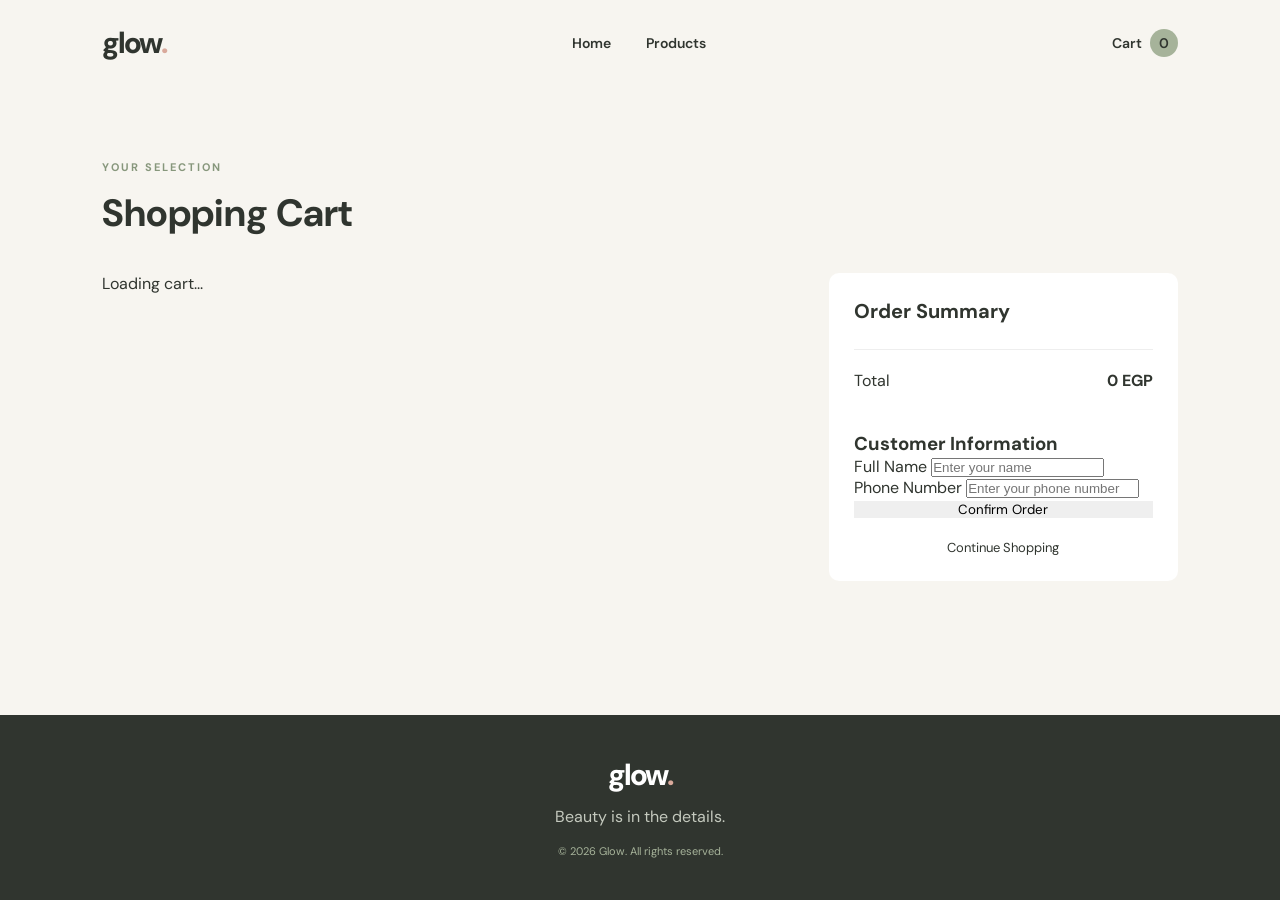
==== cart.html @ 9c23f0e4 "First Version" ====
<!DOCTYPE html>
<html lang="en">
<head>
    <meta charset="UTF-8">
    <meta name="viewport" content="width=device-width, initial-scale=1.0">
    <title>My Cart | Glow</title>
    <link rel="stylesheet" href="css/Style.css">
    <link href="https://fonts.googleapis.com/css2?family=DM+Sans:wght@400;500;600;700;800&display=swap" rel="stylesheet">
</head>
<body>

    <header class="navbar">
        <a href="index.html" class="logo">glow<span>.</span></a>

        <nav>
            <a href="index.html">Home</a>
            <a href="products.html">Products</a>
        </nav>

        <a href="cart.html" class="cart-link">
            Cart <span id="cart-count">0</span>
        </a>
    </header>

    <main class="cart-page">
        <span class="eyebrow">YOUR SELECTION</span>
        <h1>Shopping Cart</h1>

        <div class="cart-layout">
            <div id="cart-items">
                <p>Loading cart...</p>
            </div>

            <div class="cart-summary">
                <h2>Order Summary</h2>

                <div class="summary-line">
                    <span>Total</span>
                    <strong id="cart-total">0 EGP</strong>
                </div>

                <div class="checkout-form">
                    <h3>Customer Information</h3>

                    <form id="checkout-form">

                        <label for="customer-name">Full Name</label>
                        <input
                            type="text"
                            id="customer-name"
                            placeholder="Enter your name"
                            required
                        >
                            <br>
                        <label for="customer-phone">Phone Number</label>
                        <input
                            type="tel"
                            id="customer-phone"
                            placeholder="Enter your phone number"
                            required
                        >

                        <button type="submit" id="checkout-btn">
                            Confirm Order
                        </button>

                    </form>
                </div>

                <a href="products.html" class="continue-shopping">
                    Continue Shopping
                </a>
            </div>

        </div>
    </main>

    <footer>
        <a href="index.html" class="logo">glow<span>.</span></a>
        <p>Beauty is in the details.</p>
        <small>© 2026 Glow. All rights reserved.</small>
    </footer>

    <script src="js/js.js"></script>
</body>
</html>
---- css/Style.css ----
* {
    margin: 0;
    padding: 0;
    box-sizing: border-box;
}

:root {
    --ivory: #F7F5F0;
    --dark: #30352F;
    --sage: #A6B39A;
    --peach: #D9A99B;
    --white: #FFFFFF;
}

body {
    font-family: 'DM Sans', sans-serif;
    background: var(--ivory);
    color: var(--dark);
}

a {
    text-decoration: none;
    color: inherit;
}

.navbar {
    height: 85px;
    padding: 0 8%;
    display: flex;
    align-items: center;
    justify-content: space-between;
    background: var(--ivory);
}

.logo {
    font-size: 30px;
    font-weight: 800;
    letter-spacing: -2px;
}

.logo span {
    color: var(--peach);
}

.navbar nav {
    display: flex;
    gap: 35px;
}

.navbar nav a,
.cart-link {
    font-size: 14px;
    font-weight: 600;
}

.navbar nav a:hover {
    color: #87977C;
}

.cart-link span {
    background: var(--sage);
    padding: 5px 9px;
    border-radius: 50%;
    margin-left: 5px;
}

.hero {
    margin: 20px 5% 80px;
    min-height: 520px;
    display: grid;
    grid-template-columns: 1fr 1fr;
    background: #E9EAE1;
    border-radius: 20px;
    overflow: hidden;
}

.hero-content {
    padding: 80px 10%;
    display: flex;
    flex-direction: column;
    align-items: flex-start;
    justify-content: center;
}

.eyebrow {
    color: #87977C;
    font-size: 11px;
    font-weight: 700;
    letter-spacing: 2px;
}

.hero h1 {
    font-size: clamp(45px, 5vw, 70px);
    line-height: 1.08;
    margin: 20px 0;
    letter-spacing: -3px;
}

.hero h1 span {
    color: #87977C;
}

.hero p {
    max-width: 370px;
    color: #777D73;
    line-height: 1.8;
    margin-bottom: 30px;
}

.primary-btn {
    background: var(--dark);
    color: white;
    padding: 15px 25px;
    border-radius: 5px;
    font-size: 13px;
    font-weight: 600;
    transition: 0.3s;
}

.primary-btn:hover {
    background: #87977C;
}

.hero-image {
    background:
        linear-gradient(90deg, rgba(233,234,225,0.1), transparent),
        url("https://images.unsplash.com/photo-1608248543803-ba4f8c70ae0b?w=1000") center/cover;
    position: relative;
}

.image-label {
    position: absolute;
    bottom: 25px;
    right: 25px;
    background: rgba(255,255,255,0.85);
    padding: 14px 20px;
    font-size: 12px;
}

.categories,
.featured {
    padding: 20px 8% 80px;
}

.section-heading {
    display: flex;
    justify-content: space-between;
    align-items: end;
    margin-bottom: 30px;
}

.section-heading h2 {
    font-size: 32px;
    margin-top: 10px;
    letter-spacing: -1px;
}

.category-grid {
    display: grid;
    grid-template-columns: 1fr 1fr;
    gap: 20px;
}

.category-card {
    min-height: 230px;
    padding: 30px;
    border-radius: 12px;
    display: flex;
    flex-direction: column;
    justify-content: end;
    transition: 0.3s;
}

.category-card:hover {
    transform: translateY(-5px);
}

.category-card.skin {
    background: #E4E8DE;
}

.category-card.beauty {
    background: #EBDCD5;
}

.category-card span {
    font-size: 12px;
    margin-bottom: auto;
}

.category-card h3 {
    font-size: 26px;
}

.category-card p {
    font-size: 13px;
    margin-top: 5px;
    color: #777D73;
}

.view-all {
    font-size: 13px;
    font-weight: 700;
}

.products-grid {
    display: grid;
    grid-template-columns: repeat(3, 1fr);
    gap: 22px;
}

.product-card {
    background: white;
    border-radius: 10px;
    overflow: hidden;
}

.product-card img {
    width: 100%;
    height: 260px;
    object-fit: cover;
    background: #E9EAE1;
}

.product-info {
    padding: 18px;
}

.product-info h3 {
    font-size: 17px;
    margin-bottom: 8px;
}

.product-info p {
    color: #888;
    font-size: 13px;
    margin-bottom: 12px;
}

.price {
    font-weight: 700;
}

.old-price {
    color: #999;
    text-decoration: line-through;
    font-size: 13px;
    margin-left: 8px;
}

footer {
    padding: 40px 8%;
    background: var(--dark);
    color: white;
    text-align: center;
}

footer p {
    margin: 12px 0;
    color: #C4C9BE;
}

footer small {
    font-size: 11px;
    color: #A6B39A;
}

@media (max-width: 768px) {
    .navbar {
        padding: 0 5%;
    }

    .navbar nav {
        gap: 12px;
    }

    .navbar nav a {
        font-size: 12px;
    }

    .hero {
        grid-template-columns: 1fr;
        margin: 10px 4% 50px;
    }

    .hero-content {
        padding: 55px 8%;
    }

    .hero-image {
        min-height: 300px;
    }

    .categories,
    .featured {
        padding: 20px 5% 50px;
    }

    .category-grid {
        grid-template-columns: 1fr;
    }

    .products-grid {
        grid-template-columns: repeat(2, 1fr);
        gap: 12px;
    }

    .product-card img {
        height: 180px;
    }
}

@media (max-width: 420px) {
    .navbar nav {
        gap: 8px;
    }

    .navbar nav a {
        font-size: 10px;
    }

    .logo {
        font-size: 24px;
    }

    .products-grid {
        grid-template-columns: 1fr;
    }
}

.products-page {
    padding: 70px 8% 100px;
    min-height: 70vh;
}

.products-page .section-heading {
    margin-bottom: 45px;
}

.products-page .section-heading p {
    color: #888;
    margin-top: 10px;
}

@media (max-width: 768px) {
    .products-page {
        padding: 45px 5% 70px;
    }
}

.add-cart-btn {
    width: 100%;
    padding: 12px;
    margin-top: 15px;
    background: #30352F;
    color: white;
    border: none;
    border-radius: 5px;
    font-family: inherit;
    font-weight: 600;
    cursor: pointer;
    transition: 0.3s;
}

.add-cart-btn:hover {
    background: #87977C;
}

.cart-page {
    padding: 70px 8% 100px;
    min-height: 70vh;
}

.cart-page h1 {
    font-size: 38px;
    margin: 12px 0 35px;
}

.cart-layout {
    display: grid;
    grid-template-columns: 2fr 1fr;
    gap: 30px;
    align-items: start;
}

.cart-item {
    background: white;
    padding: 22px;
    margin-bottom: 15px;
    border-radius: 10px;
    display: flex;
    align-items: center;
    justify-content: space-between;
    gap: 15px;
}

.cart-item-info h3 {
    font-size: 16px;
    margin-bottom: 8px;
}

.cart-item-info p {
    color: #87977C;
    font-weight: 600;
}

.quantity-controls {
    display: flex;
    align-items: center;
    gap: 12px;
}

.quantity-controls button {
    width: 30px;
    height: 30px;
    border: none;
    background: #E9EAE1;
    cursor: pointer;
    border-radius: 5px;
    font-size: 18px;
}

.remove-btn {
    border: none;
    background: none;
    color: #B66D60;
    cursor: pointer;
    font-family: inherit;
}

.cart-summary {
    background: white;
    padding: 25px;
    border-radius: 10px;
}

.cart-summary h2 {
    font-size: 20px;
    margin-bottom: 25px;
}

.summary-line {
    display: flex;
    justify-content: space-between;
    padding: 20px 0;
    border-top: 1px solid #eee;
    margin-bottom: 20px;
}

#checkout-btn {
    width: 100%;
    border: none;
    cursor: pointer;
    font-family: inherit;
}

.continue-shopping {
    display: block;
    text-align: center;
    margin-top: 20px;
    font-size: 13px;
}

.empty-cart {
    background: white;
    padding: 40px;
    border-radius: 10px;
}

.empty-cart p {
    margin: 15px 0 25px;
    color: #888;
}

@media (max-width: 768px) {
    .cart-layout {
        grid-template-columns: 1fr;
    }

    .cart-page {
        padding: 45px 5%;
    }

    .cart-item {
        flex-wrap: wrap;
    }
}
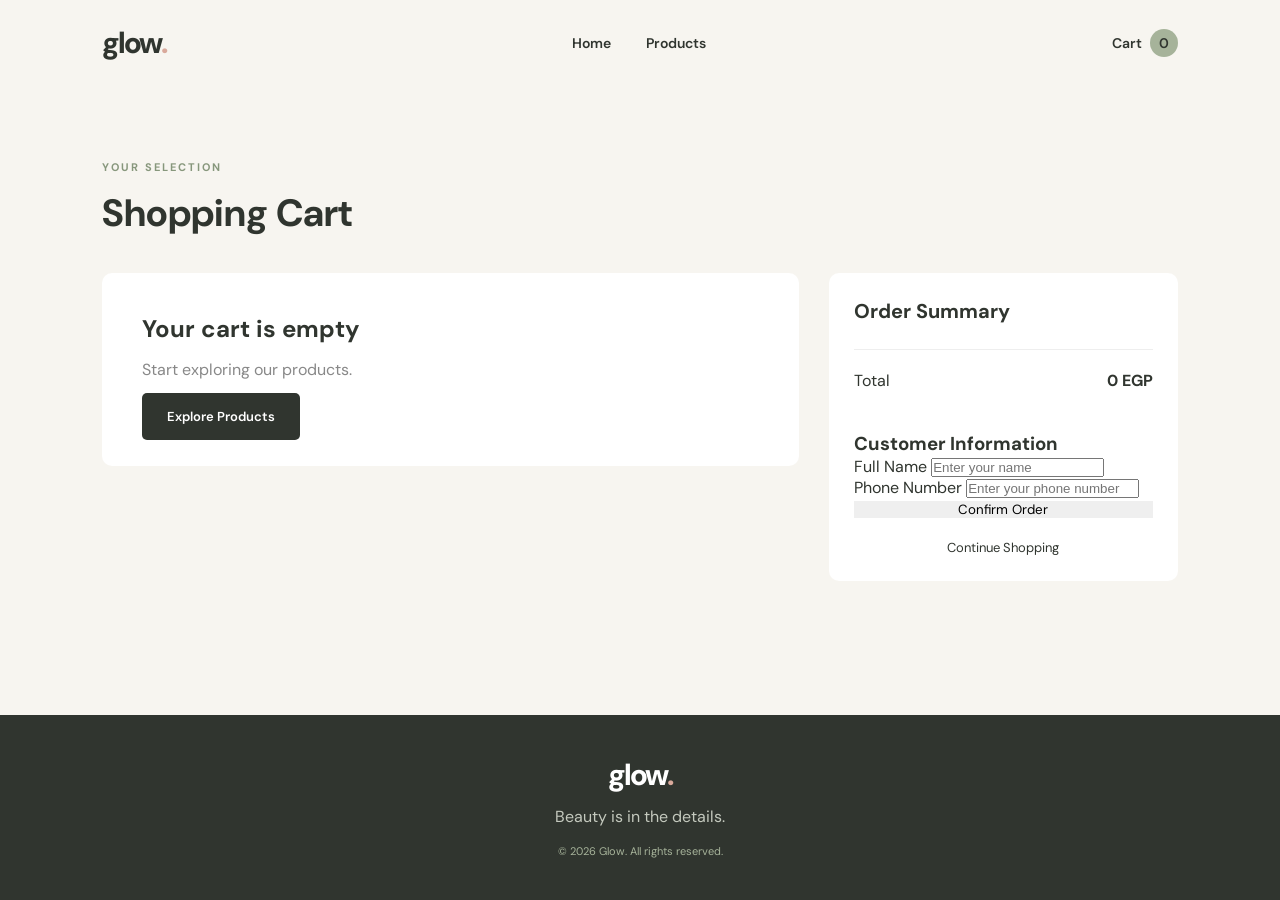
==== commit a73f1516: "Rename js.js to Js.js in cart.html" ====
--- a/cart.html
+++ b/cart.html
@@ -82,6 +82,6 @@
         <small>© 2026 Glow. All rights reserved.</small>
     </footer>
 
-    <script src="js/js.js"></script>
+    <script src="js/Js.js"></script>
 </body>
 </html>
